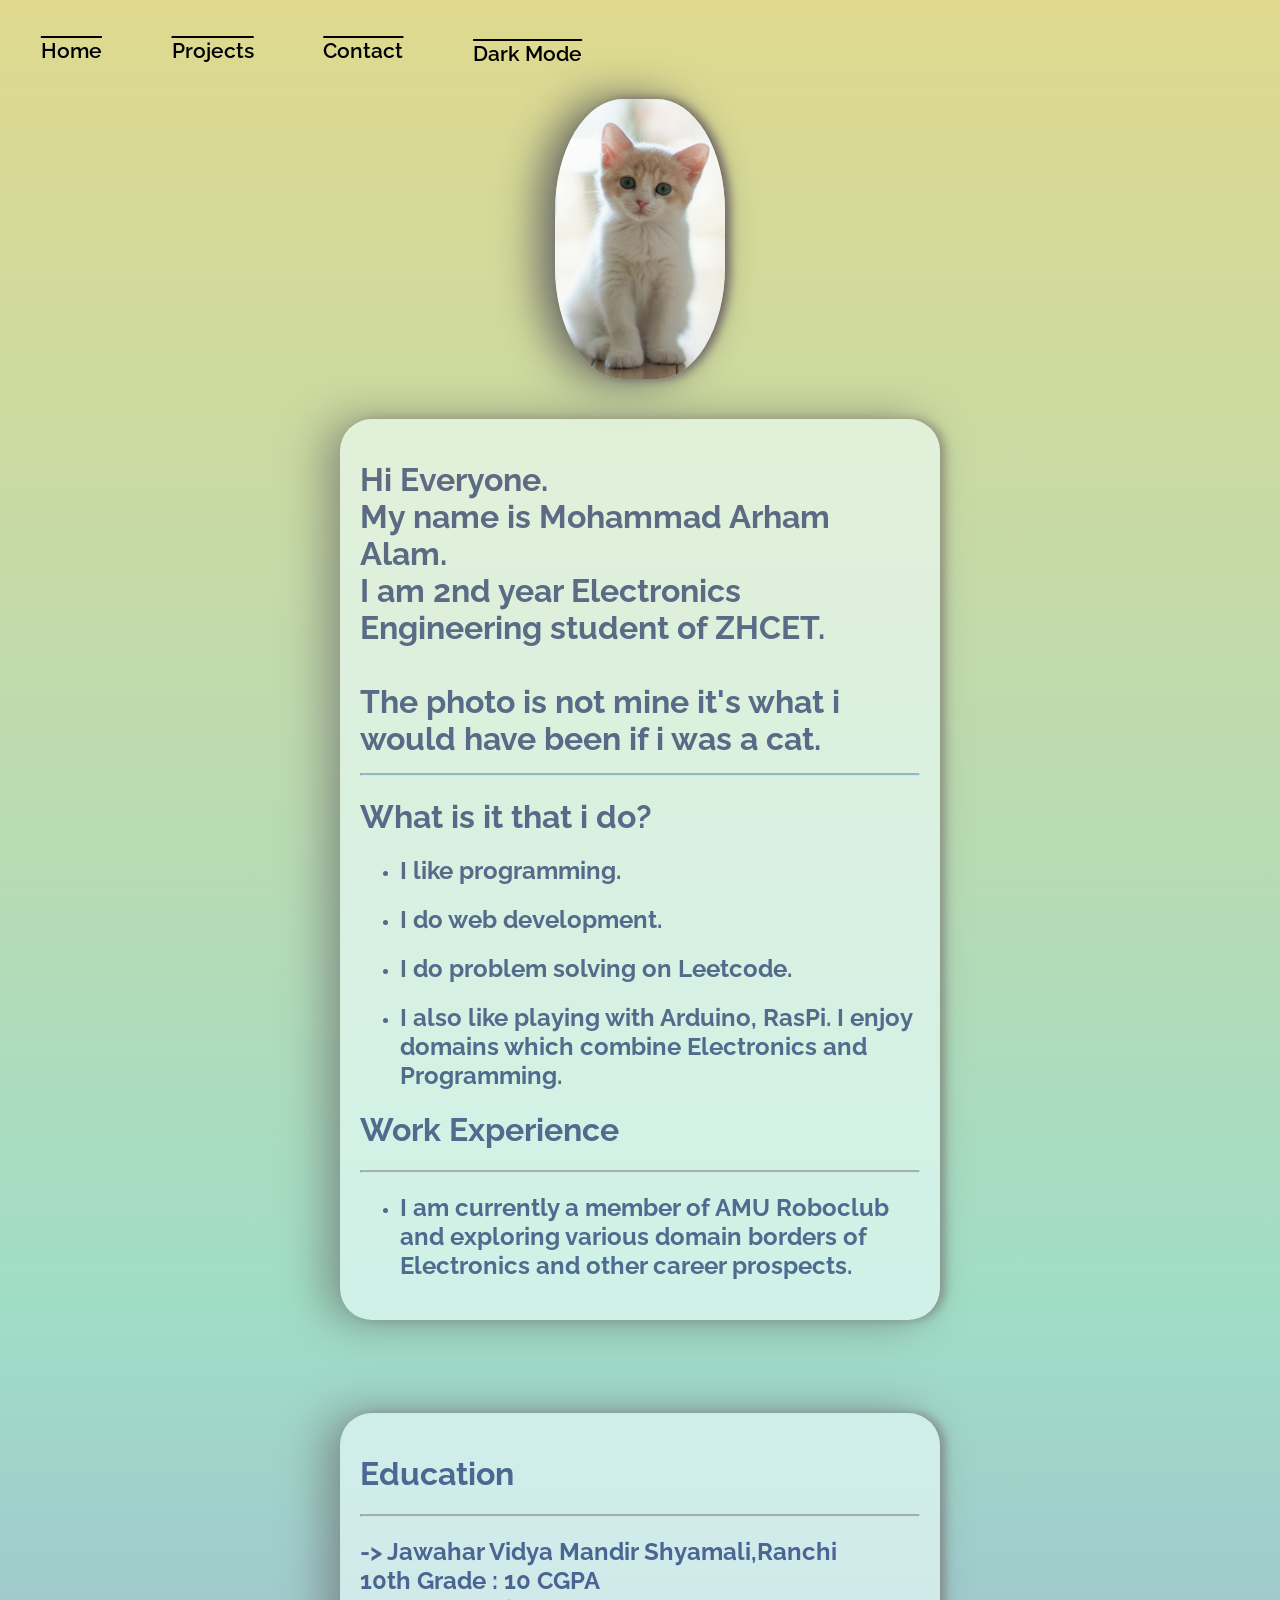
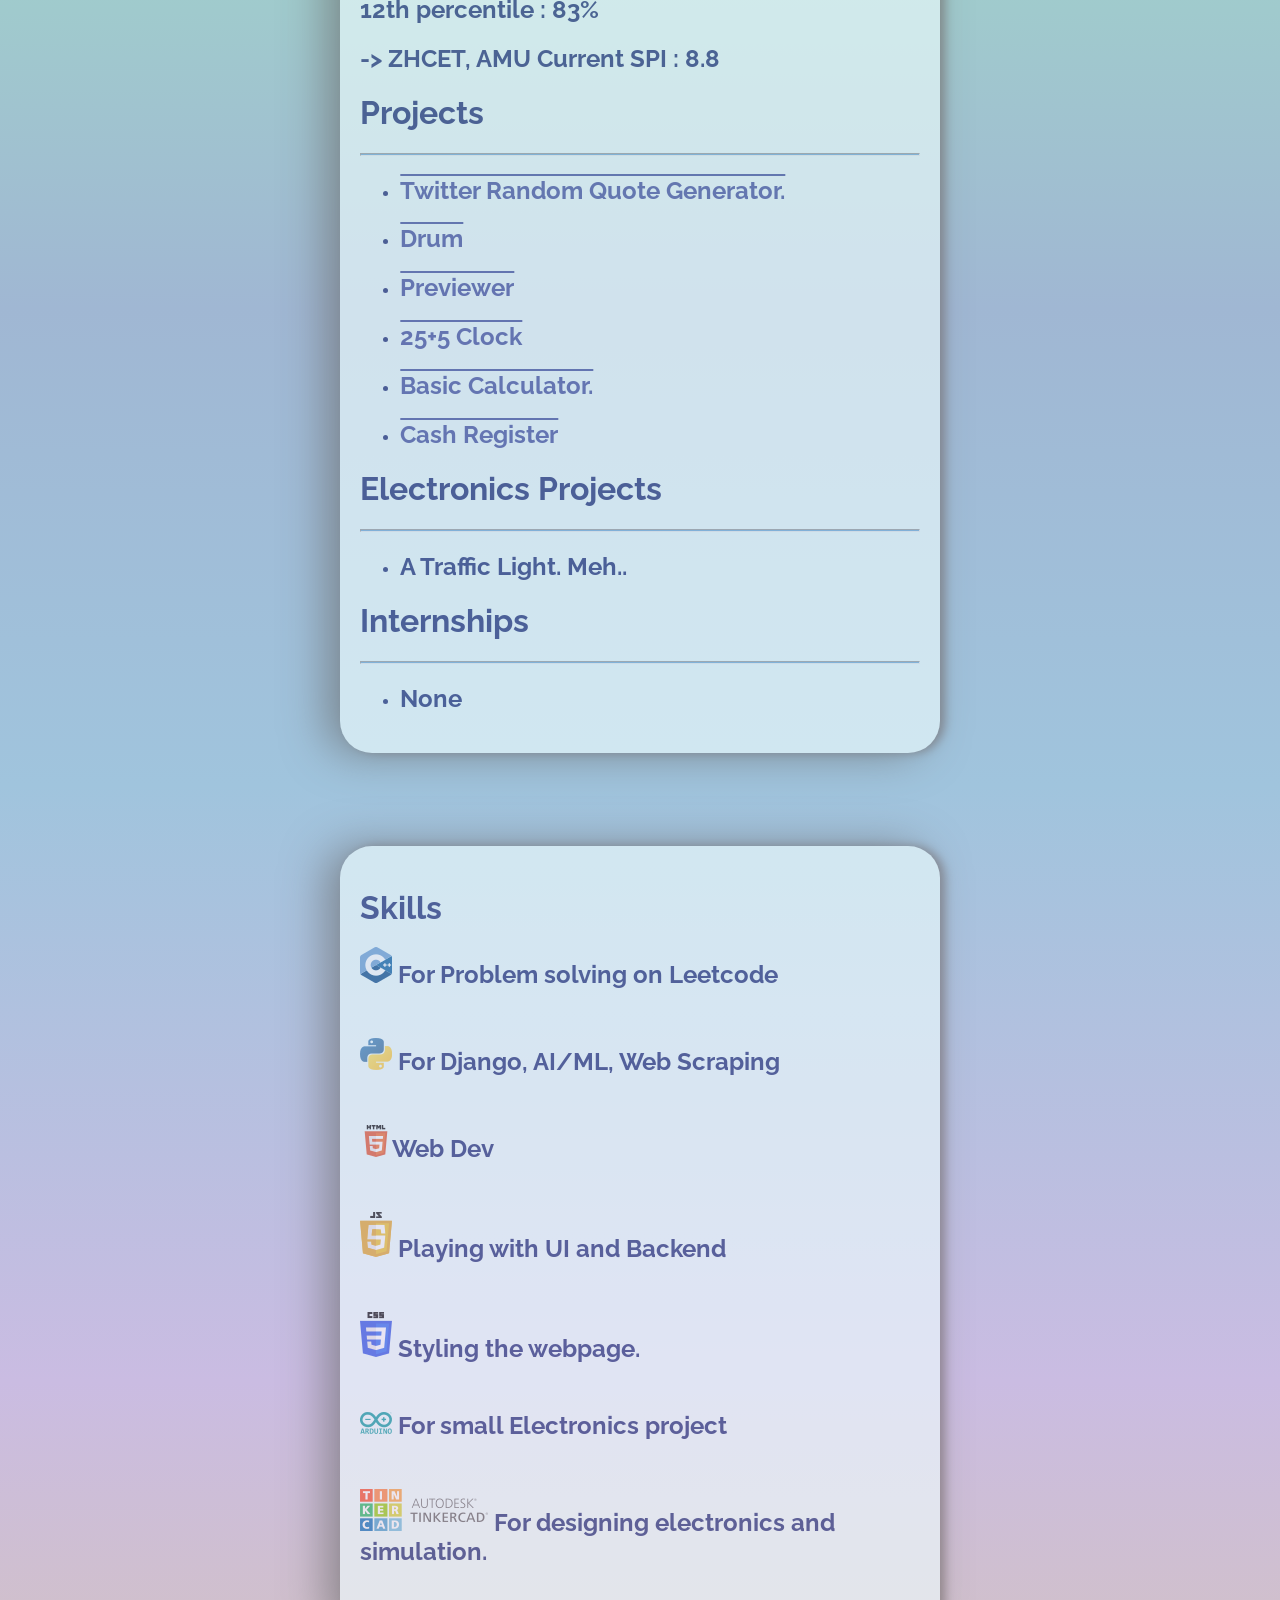
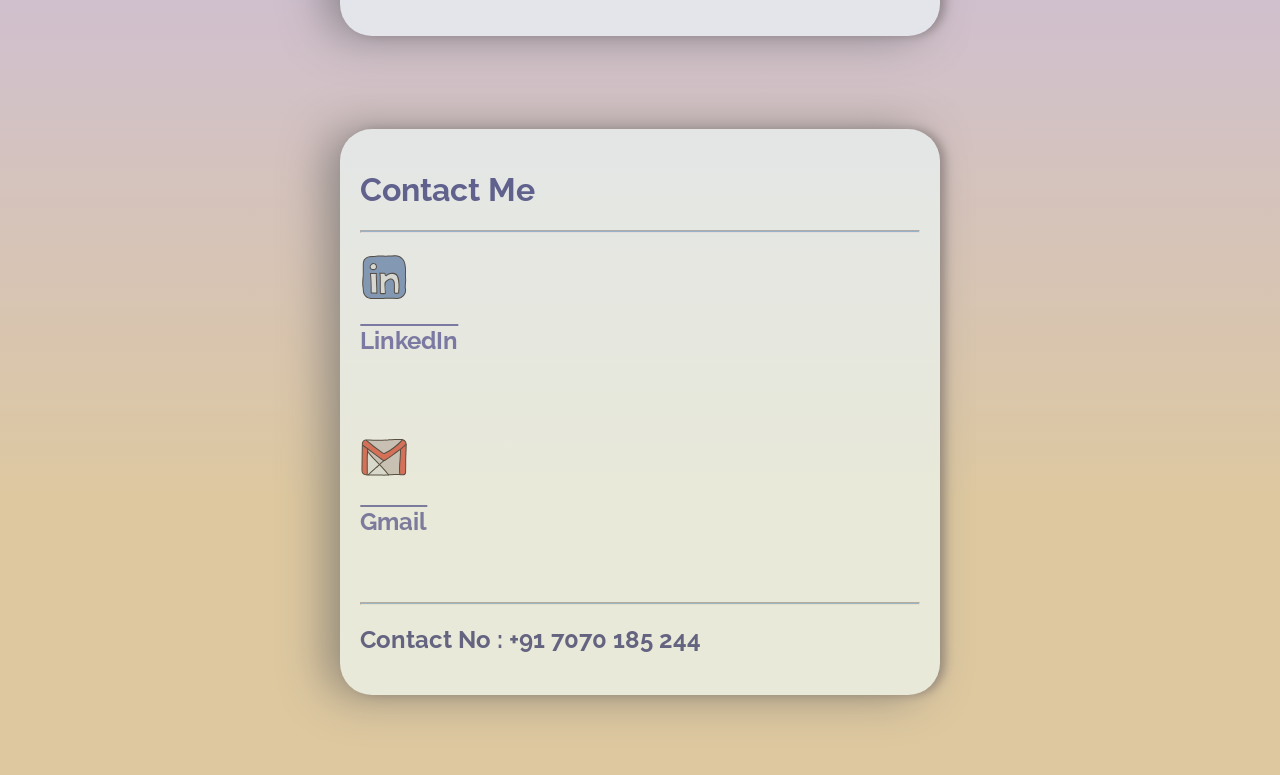
==== index.html @ 82943242 "Add files via upload" ====
<!DOCTYPE html>
<title>Page</title>
<head>
<link rel="stylesheet" href="styles.css">
<link rel="preconnect" href="https://fonts.googleapis.com">
<link rel="preconnect" href="https://fonts.gstatic.com" crossorigin>
<link href="https://fonts.googleapis.com/css2?family=Raleway:wght@250&display=swap" rel="stylesheet">

</head>

<script src="https://ajax.googleapis.com/ajax/libs/jquery/3.6.0/jquery.min.js"></script>
<body>

<div class="flex-container" id="nav">
<a href="#"><span>Home</span></a>
<a href="#Project"> <span>Projects</span></a>
<a href="#Contact"> <span>Contact</span></a>
<span id="Mode" style="text-decoration: overline;">Dark Mode</span>
</div>


<div class="card" >
     <img src="cat.jpg" id="cat" class="bordercat">
</div>
<div class="container">

<div class="main border">
<h1>
     Hi Everyone.
     <br>My name is Mohammad Arham Alam.
     <br>I am 2nd year Electronics Engineering student of ZHCET.
     <br> <br>The photo is not mine it's what i would have been if i was a cat.
     <hr>
</h1>
<h1 >
     What is it that i do?</h1>
     <ul>
        <li> <h2>I like programming.</h2></li>
        <li><h2> I do web development.</h2></li>
        <li><h2>I do problem solving on Leetcode.</h2></li>
        <li ><h2>I also like playing with Arduino, RasPi. I enjoy domains which combine Electronics and Programming.</h2> 
        
        </li>
     </ul>
     <h1>
          Work Experience
     </h1>
     <hr>
          <ul>
               <li><h2>I am currently a member of AMU Roboclub and exploring various domain borders of Electronics and other career prospects.</h2></li>
          </ul>
     
</div>



<div class="main border " id="Project">
     <h1>
          Education
     </h1>
     <hr>
     <h2> 
          -> Jawahar Vidya Mandir Shyamali,Ranchi 
          <br> 10th Grade : 10 CGPA
          <br> 12th percentile : 83%
     </h2>
     <h2>
          -> ZHCET, AMU Current SPI : 8.8
     </h2>
<h1>Projects</h1>
<hr>
<ul>
     <li><h2><a href="#">Twitter Random Quote Generator.</a></h2></li>
     <li><h2><a href="#">Drum </a></h2></li>
     <li><h2><a href="#">Previewer</a></h2></li>
     <li><h2><a href="#">25+5 Clock</a></h2></li>
     <li><h2><a href="#">Basic Calculator.</a></h2></li>
     <li><h2><a href="#">Cash Register</a></h2></li>
</ul>
<h1>Electronics Projects</h1><hr>
     <ul>
          <li><h2>A Traffic Light. Meh..</h2></li>
     </ul> 
<h1>Internships</h1><hr>
<ul>
     <li><h2>None</h2></li>
</ul>
</div>



<div class="main border">
<h1>Skills</h1>
<h2><img src="32px-ISO_C++_Logo.svg.png"> For Problem solving on Leetcode<br><br></h2>
<h2><img src="32px-Python-logo-notext.svg.png" alt="Python"> For Django, AI/ML, Web Scraping<br><br></h2> 
<h2><img src="32px-HTML5_logo_and_wordmark.svg.png" alt="html">Web Dev<br><br></h2>
<h2><img src="32px-Javascript-shield.svg.png" alt="js"> Playing with UI and Backend<br><br></h2>
<h2><img src="CSS3_logo_and_wordmark.svg.png"> Styling the webpage.<br><br></h2>
<h2><img src="Arduino_Logo.svg.png" alt="arduino"> For small Electronics project<br>  <br>
<h2><img src="Logo-tinkercad-wordmark.svg.png" alt=""> For designing electronics and simulation.<br><br></h2>

</div>




<div class="main border " id="Contact" >
<h1>Contact Me</h1>
<hr>

     <a href="www.linkedin.com/in/mohammad-arham-alam-ba3983227" target="_blank">
          <h2>
               <img src="icons8-linkedin.svg" alt ="linkedin"></h2>
               <h2>LinkedIn</h2>
     </a>
     <br><br>
     <a href="mdarham11a2017@gmail.com" target="_blank">
          <h2><img src="icons8-gmail-logo.svg" alt="gmail"></h2><h2>Gmail</h2>
     </a>
     <br><br>
     <hr>
     <h2>Contact No : +91 7070 185 244</h2>
     

</div>

</div>

</body>
 
<script>
var time=0;
$(document).ready(function() {
     $('#Mode').click( function(){
     if(time%2==0){
          $('body').css('background','linear-gradient(159deg, rgba(52,24,98,1) 0%, rgba(0,0,0,1) 100%)');
          $('a').css('color','rgb(54, 18, 115)');
          $('span').css('color','white'); 
          $('#Mode').text("Light Mode"); 
     }
     else {
          $('body').css('background','linear-gradient(180deg, rgba(223,217,142,1) 0%, rgba(187,219,177,1) 20%, rgba(160,221,199,1) 33%, rgba(160,183,211,1) 48%, rgba(160,196,221,1) 60%, rgba(202,188,226,1) 75%, rgba(221,200,160,1) 93%)');
          $('a').css('color','rgba(25, 36, 135, 0.836);');
          $('span').css('color','black');
          $('#Mode').text("Dark Mode");
     }
     time++;
});
});
</script>

</html>
---- styles.css ----
body {
background-size: 100%;
background: linear-gradient(180deg, rgba(223,217,142,1) 0%, rgba(187,219,177,1) 20%, rgba(160,221,199,1) 33%, rgba(160,183,211,1) 48%, rgba(160,196,221,1) 60%, rgba(202,188,226,1) 75%, rgba(221,200,160,1) 93%);
font-family: 'Raleway', sans-serif;
font-weight: 1500;
}

/* background-image: url('https://images.unsplash.com/photo-1518655048521-f130df041f66?ixlib=rb-1.2.1&ixid=MnwxMjA3fDB8MHxzZWFyY2h8MXx8cG9ydGZvbGlvJTIwYmFja2dyb3VuZHxlbnwwfHwwfHw%3D&w=1000&q=80');
background-repeat: no-repeat;

background: rgb(174,238,178);
background: linear-gradient(-120deg, rgba(174,238,178,1) 9%, rgba(231,217,165,1) 100%, rgba(194,163,192,1) 100%);

 */
#nav {
     display : flex;
     flex-flow: wrap;
     justify-content: flex-start;
     flex-grow:1;
     gap: 1.5em;
     padding: 10px;
}
a {  
     margin-top: 20px;
     text-decoration:overline;
     color :rgba(25, 36, 135, 0.836);
}
span {
     color : rgb(0, 0, 0);
     border-radius: 0.4em;
     font-size: 1.3em;
     padding: 1.1em;
     transition: all 1s;
     font-weight: 600;
     text-decoration: overline;
}
span:hover{
     box-shadow: -15px 1px 43px 0px #656565, 5px 0px 10px 0px #736767;

}


hr { 
 height : 1.1px;
 background-color:rgb(109, 169, 217)
}

html{
     scroll-behavior: smooth;
   }

.main {
font-weight: 1100;
height: auto;
width :46%;
margin-top: 1em;
padding:1.3em;
color:#14226e;
background-color:azure;
opacity : 0.6 ;
box-shadow: -15px 1px 43px 0px #656565, 5px 0px 10px 0px #736767;
margin-bottom: 3em;

}

.container {
display: flex;
flex-direction: row;
flex-wrap: wrap;
flex-flow: row wrap;
justify-content: center;
gap:1.8em;
padding: 1.5em;
flex-shrink: 1;
}

.lmain {
float : right
}

#cat {
     height: 280px;
     width : 170px;
     box-shadow: -15px 1px 43px 0px #656565, 5px 0px 10px 0px #736767;

}

.card {
     display: flex;
     justify-content: center;
}


.border {
     border-radius: 2em;
}

.bordercat {
     border-radius : 40%
}

#icon {
border: 3px solid white;
height: 1em; 
width:1em;
}

#mail2 {
color: rgb(0, 0, 0);
font-family: Sans-serif;
}
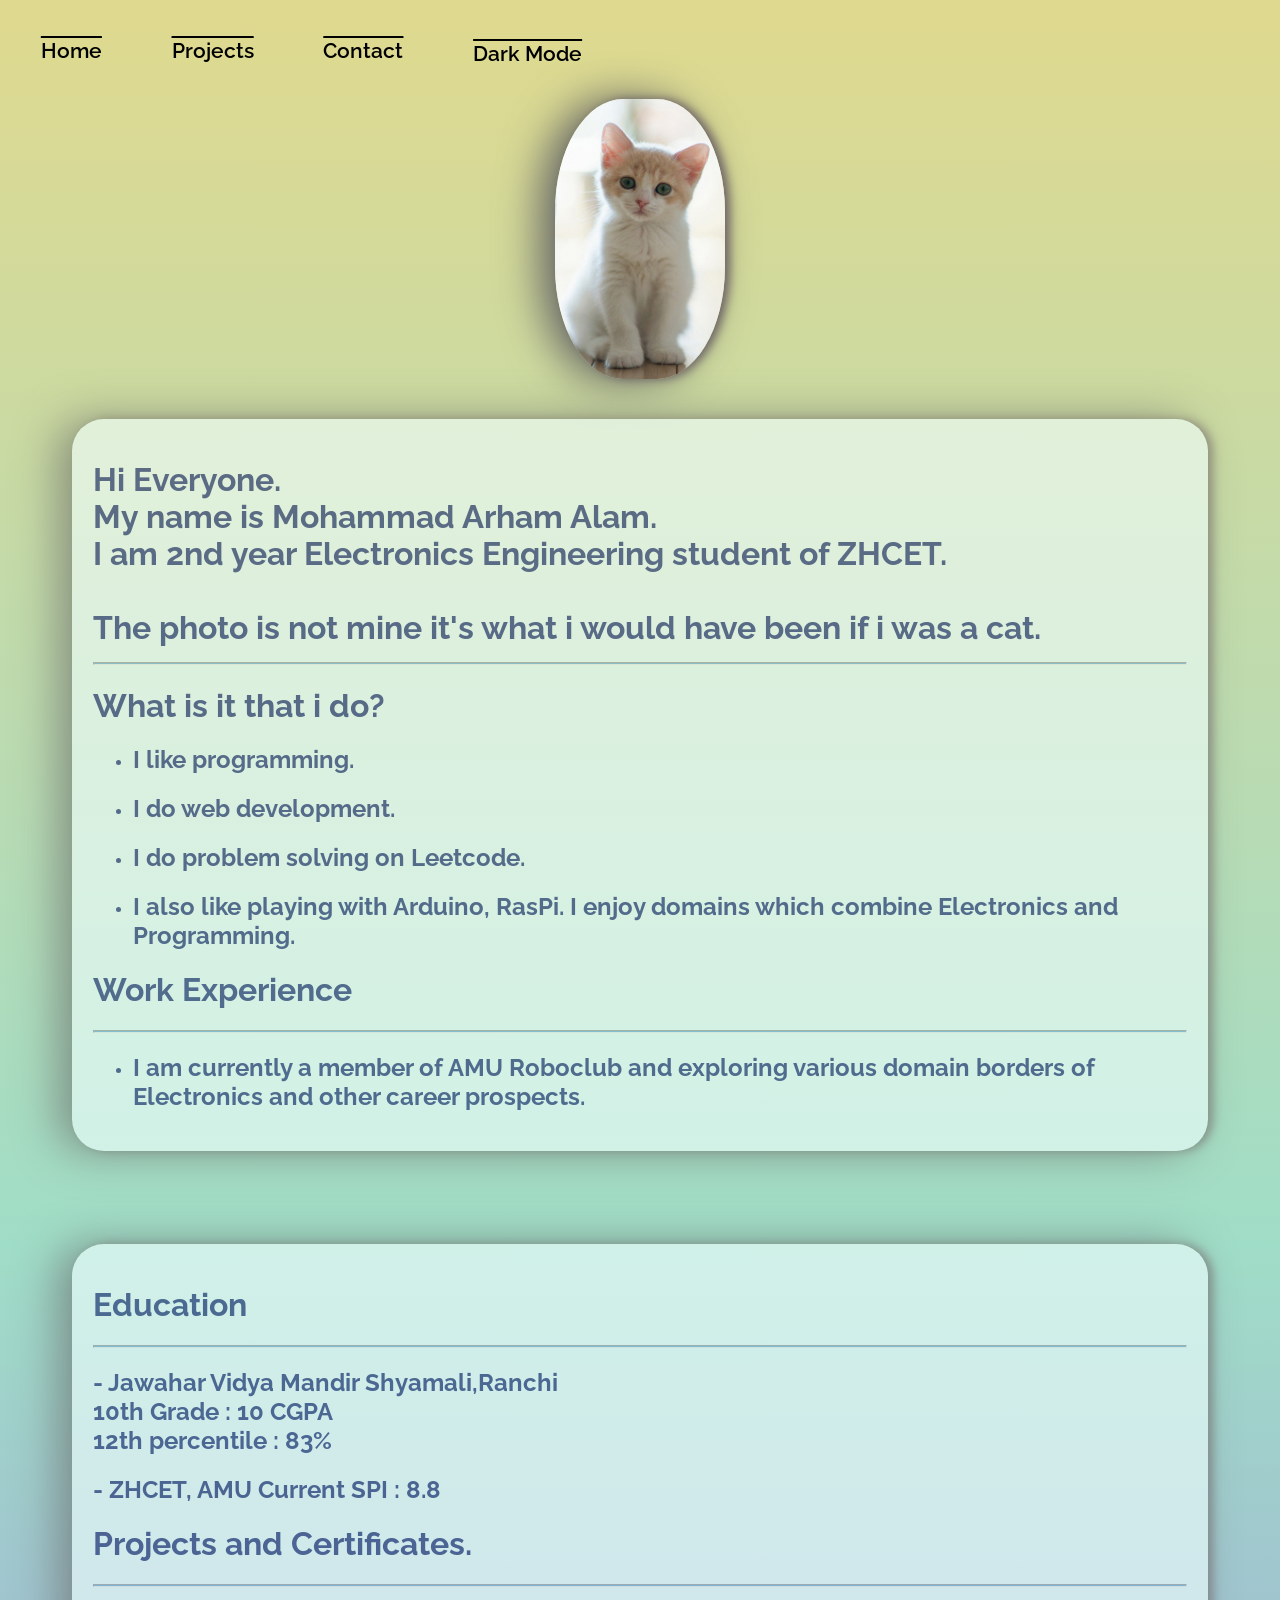
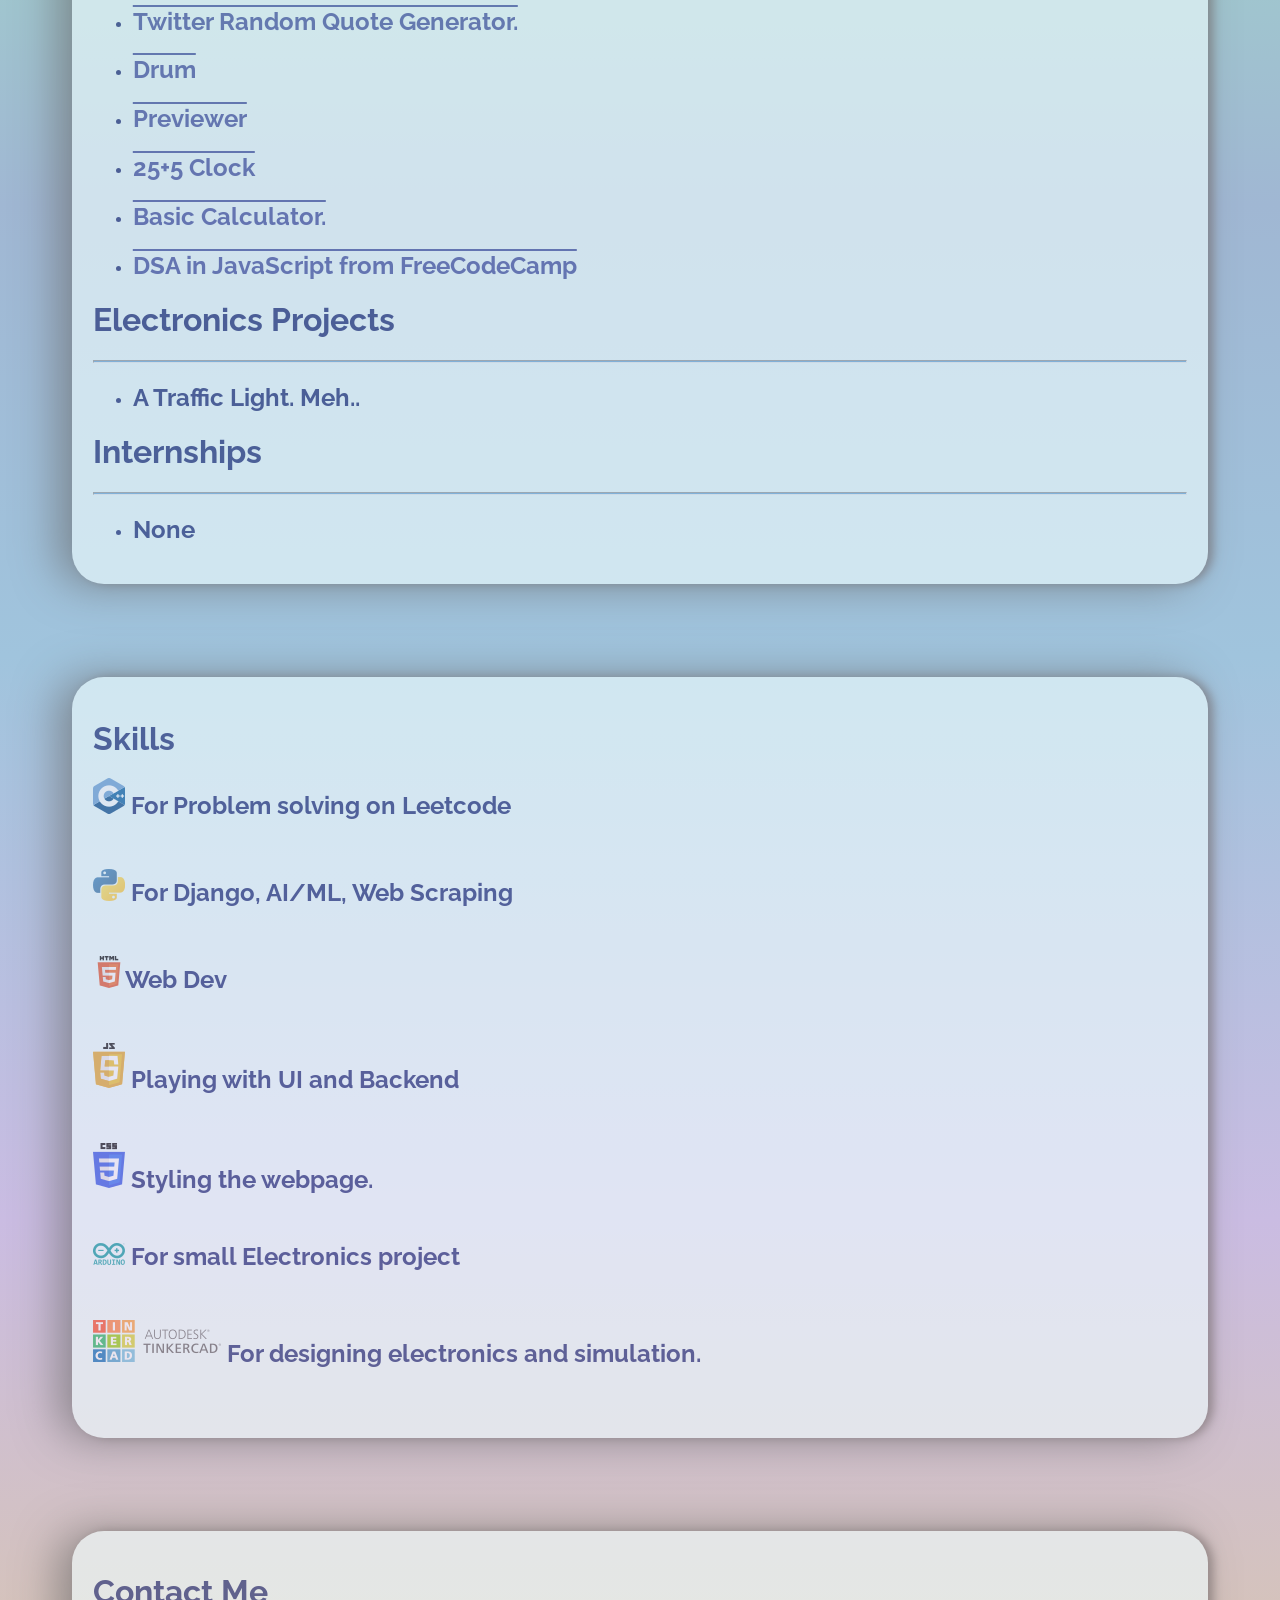
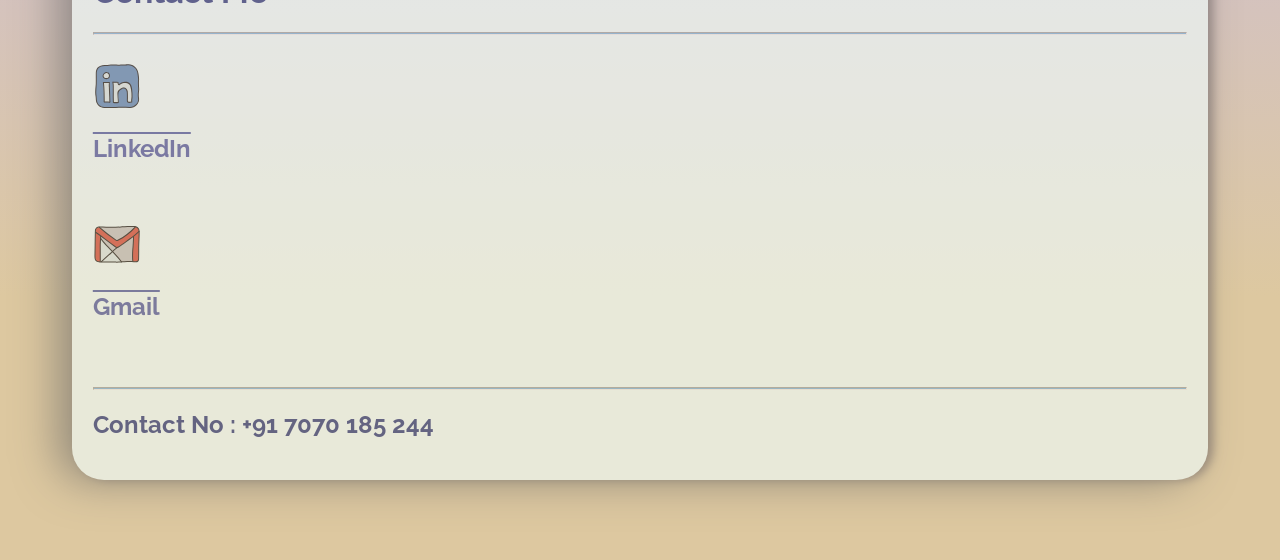
==== commit a7e09cb3: "Update index.html" ====
--- a/index.html
+++ b/index.html
@@ -2,9 +2,9 @@
 <title>Page</title>
 <head>
 <link rel="stylesheet" href="styles.css">
-<link rel="preconnect" href="https://fonts.googleapis.com">
-<link rel="preconnect" href="https://fonts.gstatic.com" crossorigin>
-<link href="https://fonts.googleapis.com/css2?family=Raleway:wght@250&display=swap" rel="stylesheet">
+<link rel="preconnect" target ="_blank"  href="https://fonts.googleapis.com">
+<link rel="preconnect" target ="_blank"  href="https://fonts.gstatic.com" crossorigin>
+<link target ="_blank"  href="https://fonts.googleapis.com/css2?family=Raleway:wght@250&display=swap" rel="stylesheet">
 
 </head>
 
@@ -60,22 +60,22 @@
      </h1>
      <hr>
      <h2> 
-          -> Jawahar Vidya Mandir Shyamali,Ranchi 
+           - Jawahar Vidya Mandir Shyamali,Ranchi 
           <br> 10th Grade : 10 CGPA
           <br> 12th percentile : 83%
      </h2>
      <h2>
-          -> ZHCET, AMU Current SPI : 8.8
+          - ZHCET, AMU Current SPI : 8.8
      </h2>
-<h1>Projects</h1>
+<h1>Projects and Certificates.</h1>
 <hr>
 <ul>
-     <li><h2><a href="#">Twitter Random Quote Generator.</a></h2></li>
-     <li><h2><a href="#">Drum </a></h2></li>
-     <li><h2><a href="#">Previewer</a></h2></li>
-     <li><h2><a href="#">25+5 Clock</a></h2></li>
-     <li><h2><a href="#">Basic Calculator.</a></h2></li>
-     <li><h2><a href="#">Cash Register</a></h2></li>
+     <li><h2><a target ="_blank"  href="https://codepen.io/arham-git/pen/yLzKbLj">Twitter Random Quote Generator.</a></h2></li>
+     <li><h2><a target ="_blank"  href="https://codepen.io/arham-git/pen/BawmOvY">Drum </a></h2></li>
+     <li><h2><a target ="_blank"  href="https://codepen.io/arham-git/details/VwMrbNB">Previewer</a></h2></li>
+     <li><h2><a target ="_blank"  href="https://codepen.io/arham-git/pen/MWEVpNG">25+5 Clock</a></h2></li>
+     <li><h2><a target ="_blank"  href="https://codepen.io/arham-git/pen/mdBpRKZ">Basic Calculator.</a></h2></li>
+     <li><h2><a target ="_blank"  href="https://www.freecodecamp.org/certification/fccbe34994d-b997-41ea-a26a-e7a98a12b62a/javascript-algorithms-and-data-structures">DSA in JavaScript from FreeCodeCamp</a></h2></li>
 </ul>
 <h1>Electronics Projects</h1><hr>
      <ul>
@@ -97,7 +97,7 @@
 <h2><img src="32px-Javascript-shield.svg.png" alt="js"> Playing with UI and Backend<br><br></h2>
 <h2><img src="CSS3_logo_and_wordmark.svg.png"> Styling the webpage.<br><br></h2>
 <h2><img src="Arduino_Logo.svg.png" alt="arduino"> For small Electronics project<br>  <br>
-<h2><img src="Logo-tinkercad-wordmark.svg.png" alt=""> For designing electronics and simulation.<br><br></h2>
+<h2><img src="Logo-tinkercad-wordmark.svg.png" alt="logo of tinkercad"> For designing electronics and simulation.<br><br></h2>
 
 </div>
 
@@ -107,16 +107,19 @@
 <div class="main border " id="Contact" >
 <h1>Contact Me</h1>
 <hr>
-
-     <a href="www.linkedin.com/in/mohammad-arham-alam-ba3983227" target="_blank">
-          <h2>
-               <img src="icons8-linkedin.svg" alt ="linkedin"></h2>
+     <br>
+     <a href="https://www.linkedin.com/in/mohammad-arham-alam-ba3983227" target="_blank">
+          <img src="icons8-linkedin.svg" alt ="linkedin"></a>
+          <a href="https://www.linkedin.com/in/mohammad-arham-alam-ba3983227" target="_blank">
                <h2>LinkedIn</h2>
-     </a>
+          </a>
      <br><br>
-     <a href="mdarham11a2017@gmail.com" target="_blank">
-          <h2><img src="icons8-gmail-logo.svg" alt="gmail"></h2><h2>Gmail</h2>
-     </a>
+     <a href="https://www.mdarham11a2017@gmail.com" target="_blank">
+          <img src="icons8-gmail-logo.svg" alt="gmail"></a>
+          <a href="https://www.mdarham11a2017@gmail.com" target="_blank">
+               <h2>Gmail</h2>
+          </a>
+     
      <br><br>
      <hr>
      <h2>Contact No : +91 7070 185 244</h2>
--- a/styles.css
+++ b/styles.css
@@ -108,4 +108,11 @@
 #mail2 {
 color: rgb(0, 0, 0);
 font-family: Sans-serif;
-}+}
+
+
+@media only screen and (max-width:1500px){
+     .main ,.border {
+          width:90%;
+     }
+}
